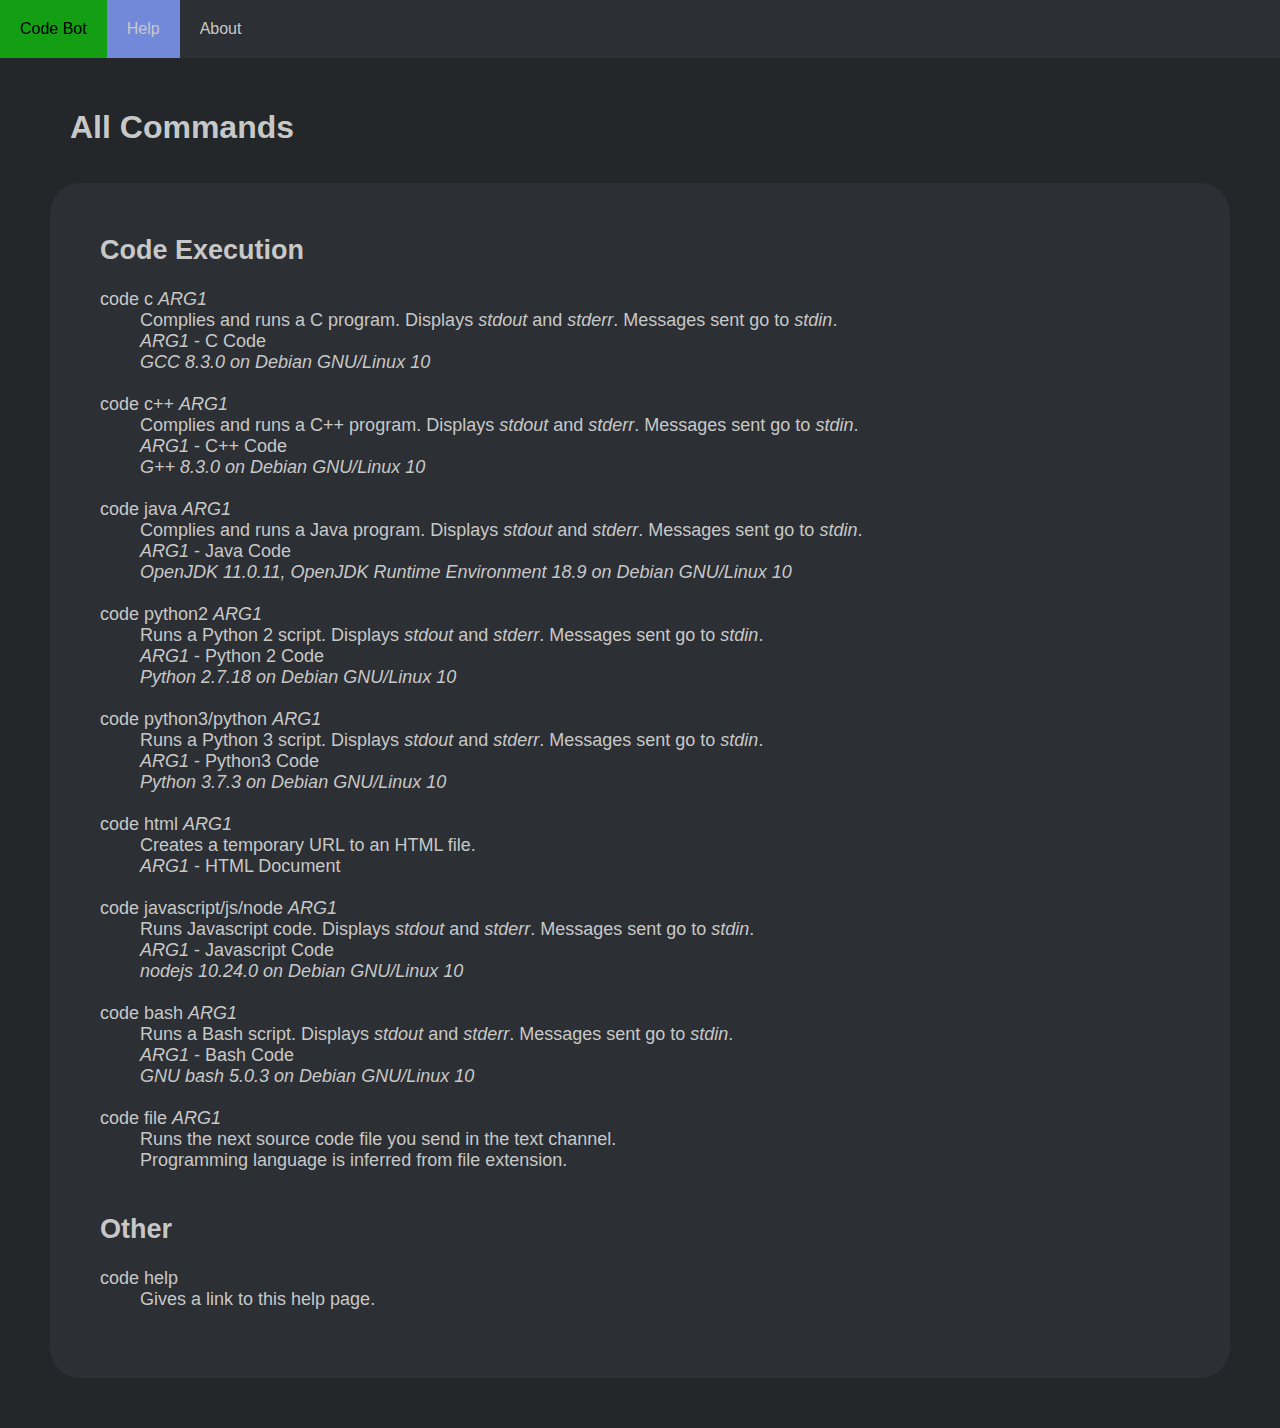
==== src/main/resources/help/index.html @ 7e693f4d "Initial commit" ====
<!DOCTYPE html>
<html lang="en">

<head>
    <meta charset="UTF-8">
    <title>Code Bot Commands</title>
    <style>
        body {
            background-color: #23272a;
            margin: 0;
            font-family: 'Trebuchet MS', 'Lucida Sans Unicode', 'Lucida Grande', 'Lucida Sans', Arial, sans-serif;
        }

        .nav {
            background-color: #2c2f33;
            overflow: hidden;
        }

        .nav a {
            float: left;
            color: #c8c8c8;
            text-align: center;
            padding: 20px 20px;
            text-decoration: none;
        }

        .nav a:hover {
            background-color: #ddd;
            color: black;
        }

        .nav a.home {
            background-color: rgb(20, 158, 20);
        }

        .nav a.active {
            background-color: #7289da ;
            color: #c8c8c8;
        }

        .title {
            align-items: center;
            color: #c8c8c8;
            padding-left: 20px;
            padding-bottom: 15px;
        }

        .runCode {
            background-color: #2c2f33;
            color: #c8c8c8;
            font-family: 'Trebuchet MS', 'Lucida Sans Unicode', 'Lucida Grande', 'Lucida Sans', Arial, sans-serif;
            font-size: large;
            padding-left: 50px;
            padding-right: 50px;
            padding-top: 30px;
            padding-bottom: 50px;
            border-radius: 30px;

        }
    </style>
</head>

<body>
    <div class="nav">
        <a class="home" href="">Code Bot</a>
        <a class="active" href="">Help</a>
        <a href="">About</a>
    </div>
    <div style="padding: 50px; padding-top: 30px;">
        <div class="title">
            <h1>All Commands</h1>
        </div>
        <div class="runCode">
            <h2>Code Execution</h2>
            <dl>
                <dt>code c <i>ARG1</i></dt>
                <dd>Complies and runs a C program. Displays <i>stdout</i> and <i>stderr</i>. Messages sent go to
                    <i>stdin</i>.<br><i>ARG1</i> - C Code<i><br>GCC 8.3.0 on Debian GNU/Linux 10</i>
                </dd><br>
                <dt>code c++ <i>ARG1</i></dt>
                <dd>Complies and runs a C++ program. Displays <i>stdout</i> and <i>stderr</i>. Messages sent go to
                    <i>stdin</i>.
                    <br><i>ARG1</i> - C++ Code<br><i>G++ 8.3.0 on Debian GNU/Linux 10</i>
                </dd>
                <br>
                <dt>code java <i>ARG1</i></dt>
                <dd>Complies and runs a Java program. Displays <i>stdout</i> and <i>stderr</i>. Messages sent go to
                    <i>stdin</i>.
                    <br><i>ARG1</i> - Java Code<br><i>OpenJDK 11.0.11, OpenJDK Runtime Environment 18.9 on Debian
                        GNU/Linux
                        10</i>
                </dd>
                <br>
                <dt>code python2 <i>ARG1</i></dt>
                <dd>Runs a Python 2 script. Displays <i>stdout</i> and <i>stderr</i>. Messages sent go to
                    <i>stdin</i>.
                    <br><i>ARG1</i> - Python 2 Code<br><i>Python 2.7.18 on Debian GNU/Linux 10</i>
                </dd>
                <br>
                <dt>code python3/python <i>ARG1</i></dt>
                <dd>Runs a Python 3 script. Displays <i>stdout</i> and <i>stderr</i>. Messages sent go to
                    <i>stdin</i>.
                    <br><i>ARG1</i> - Python3 Code<br><i>Python 3.7.3 on Debian GNU/Linux 10</i>
                </dd>
                <br>
                <dt>code html <i>ARG1</i></dt>
                <dd>Creates a temporary URL to an HTML file.
                    <br><i>ARG1</i> - HTML Document
                </dd>
                <br>
                <dt>code javascript/js/node <i>ARG1</i></dt>
                <dd>Runs Javascript code. Displays <i>stdout</i> and <i>stderr</i>. Messages sent go to
                    <i>stdin</i>.
                    <br><i>ARG1</i> - Javascript Code<br><i>nodejs 10.24.0 on Debian GNU/Linux 10</i>
                </dd>
                <br>
                <dt>code bash <i>ARG1</i></dt>
                <dd>Runs a Bash script. Displays <i>stdout</i> and <i>stderr</i>. Messages sent go to
                    <i>stdin</i>.
                    <br><i>ARG1</i> - Bash Code<br><i>GNU bash 5.0.3 on Debian GNU/Linux 10</i>
                </dd>
                <br>
                <dt>code file <i>ARG1</i></dt>
                <dd>Runs the next source code file you send in the text channel.
                    <br>Programming language is inferred from file
                    extension.
                </dd>
                <br>
            </dl>
            <h2>Other</h2>
            <dl>
                <dt>code help</dt>
                <dd>Gives a link to this help page.</dd>
            </dl>
        </div>
    </div>
</body>

</html>
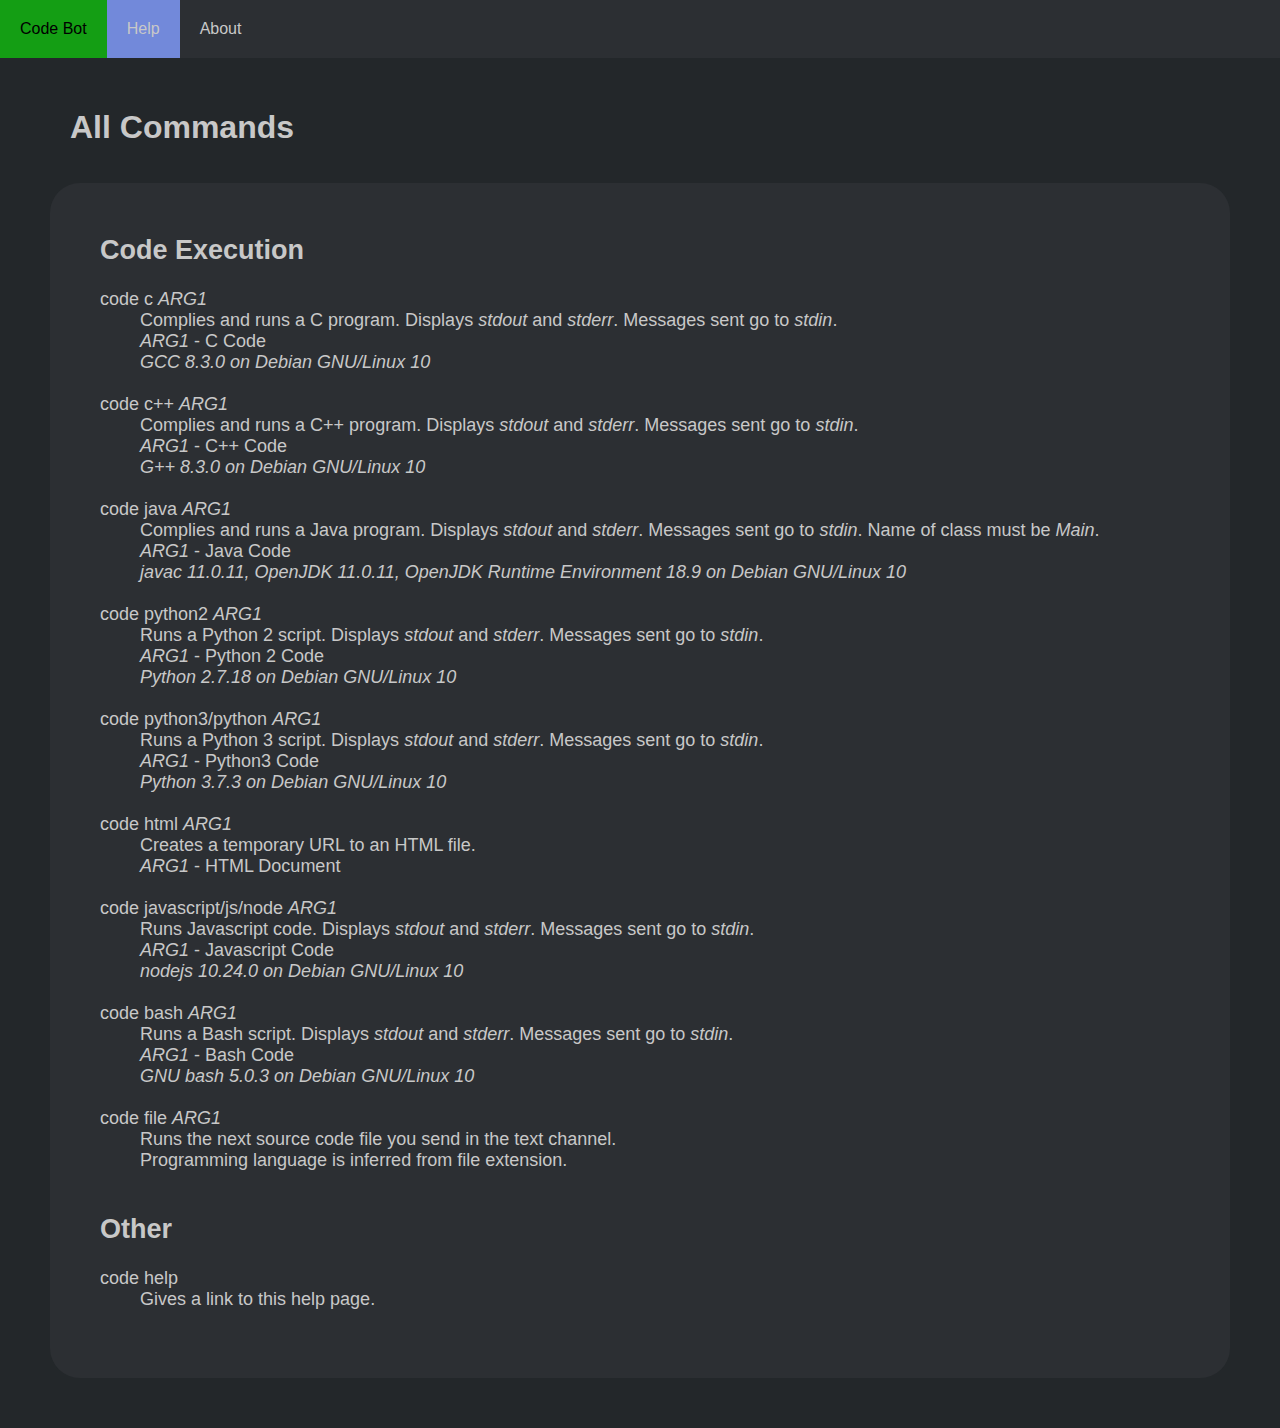
==== commit 3acb2d37: "update Languages.kt, Judge.kt, Programming.java" ====
--- a/src/main/resources/help/index.html
+++ b/src/main/resources/help/index.html
@@ -57,83 +57,86 @@
             border-radius: 30px;
 
         }
+
     </style>
 </head>
 
 <body>
-    <div class="nav">
-        <a class="home" href="">Code Bot</a>
-        <a class="active" href="">Help</a>
-        <a href="">About</a>
+<div class="nav">
+    <a class="home" href="">Code Bot</a>
+    <a class="active" href="">Help</a>
+    <a href="">About</a>
+</div>
+<div style="padding: 50px; padding-top: 30px;">
+    <div class="title">
+        <h1>All Commands</h1>
     </div>
-    <div style="padding: 50px; padding-top: 30px;">
-        <div class="title">
-            <h1>All Commands</h1>
-        </div>
-        <div class="runCode">
-            <h2>Code Execution</h2>
-            <dl>
-                <dt>code c <i>ARG1</i></dt>
-                <dd>Complies and runs a C program. Displays <i>stdout</i> and <i>stderr</i>. Messages sent go to
-                    <i>stdin</i>.<br><i>ARG1</i> - C Code<i><br>GCC 8.3.0 on Debian GNU/Linux 10</i>
-                </dd><br>
-                <dt>code c++ <i>ARG1</i></dt>
-                <dd>Complies and runs a C++ program. Displays <i>stdout</i> and <i>stderr</i>. Messages sent go to
-                    <i>stdin</i>.
-                    <br><i>ARG1</i> - C++ Code<br><i>G++ 8.3.0 on Debian GNU/Linux 10</i>
-                </dd>
-                <br>
-                <dt>code java <i>ARG1</i></dt>
-                <dd>Complies and runs a Java program. Displays <i>stdout</i> and <i>stderr</i>. Messages sent go to
-                    <i>stdin</i>.
-                    <br><i>ARG1</i> - Java Code<br><i>OpenJDK 11.0.11, OpenJDK Runtime Environment 18.9 on Debian
-                        GNU/Linux
-                        10</i>
-                </dd>
-                <br>
-                <dt>code python2 <i>ARG1</i></dt>
-                <dd>Runs a Python 2 script. Displays <i>stdout</i> and <i>stderr</i>. Messages sent go to
-                    <i>stdin</i>.
-                    <br><i>ARG1</i> - Python 2 Code<br><i>Python 2.7.18 on Debian GNU/Linux 10</i>
-                </dd>
-                <br>
-                <dt>code python3/python <i>ARG1</i></dt>
-                <dd>Runs a Python 3 script. Displays <i>stdout</i> and <i>stderr</i>. Messages sent go to
-                    <i>stdin</i>.
-                    <br><i>ARG1</i> - Python3 Code<br><i>Python 3.7.3 on Debian GNU/Linux 10</i>
-                </dd>
-                <br>
-                <dt>code html <i>ARG1</i></dt>
-                <dd>Creates a temporary URL to an HTML file.
-                    <br><i>ARG1</i> - HTML Document
-                </dd>
-                <br>
-                <dt>code javascript/js/node <i>ARG1</i></dt>
-                <dd>Runs Javascript code. Displays <i>stdout</i> and <i>stderr</i>. Messages sent go to
-                    <i>stdin</i>.
-                    <br><i>ARG1</i> - Javascript Code<br><i>nodejs 10.24.0 on Debian GNU/Linux 10</i>
-                </dd>
-                <br>
-                <dt>code bash <i>ARG1</i></dt>
-                <dd>Runs a Bash script. Displays <i>stdout</i> and <i>stderr</i>. Messages sent go to
-                    <i>stdin</i>.
-                    <br><i>ARG1</i> - Bash Code<br><i>GNU bash 5.0.3 on Debian GNU/Linux 10</i>
-                </dd>
-                <br>
-                <dt>code file <i>ARG1</i></dt>
-                <dd>Runs the next source code file you send in the text channel.
-                    <br>Programming language is inferred from file
-                    extension.
-                </dd>
-                <br>
-            </dl>
-            <h2>Other</h2>
-            <dl>
-                <dt>code help</dt>
-                <dd>Gives a link to this help page.</dd>
-            </dl>
-        </div>
+    <div class="runCode">
+        <h2>Code Execution</h2>
+        <dl>
+            <dt>code c <i>ARG1</i></dt>
+            <dd>Complies and runs a C program. Displays <i>stdout</i> and <i>stderr</i>. Messages sent go to
+                <i>stdin</i>.<br><i>ARG1</i> - C Code<i><br>GCC 8.3.0 on Debian GNU/Linux 10</i>
+            </dd>
+            <br>
+            <dt>code c++ <i>ARG1</i></dt>
+            <dd>Complies and runs a C++ program. Displays <i>stdout</i> and <i>stderr</i>. Messages sent go to
+                <i>stdin</i>.
+                <br><i>ARG1</i> - C++ Code<br><i>G++ 8.3.0 on Debian GNU/Linux 10</i>
+            </dd>
+            <br>
+            <dt>code java <i>ARG1</i></dt>
+            <dd>Complies and runs a Java program. Displays <i>stdout</i> and <i>stderr</i>. Messages sent go to
+                <i>stdin</i>. Name of class must be <i>Main</i>.
+                <br><i>ARG1</i> - Java Code<br><i>javac 11.0.11, OpenJDK 11.0.11, OpenJDK Runtime Environment 18.9 on
+                    Debian
+                    GNU/Linux
+                    10</i>
+            </dd>
+            <br>
+            <dt>code python2 <i>ARG1</i></dt>
+            <dd>Runs a Python 2 script. Displays <i>stdout</i> and <i>stderr</i>. Messages sent go to
+                <i>stdin</i>.
+                <br><i>ARG1</i> - Python 2 Code<br><i>Python 2.7.18 on Debian GNU/Linux 10</i>
+            </dd>
+            <br>
+            <dt>code python3/python <i>ARG1</i></dt>
+            <dd>Runs a Python 3 script. Displays <i>stdout</i> and <i>stderr</i>. Messages sent go to
+                <i>stdin</i>.
+                <br><i>ARG1</i> - Python3 Code<br><i>Python 3.7.3 on Debian GNU/Linux 10</i>
+            </dd>
+            <br>
+            <dt>code html <i>ARG1</i></dt>
+            <dd>Creates a temporary URL to an HTML file.
+                <br><i>ARG1</i> - HTML Document
+            </dd>
+            <br>
+            <dt>code javascript/js/node <i>ARG1</i></dt>
+            <dd>Runs Javascript code. Displays <i>stdout</i> and <i>stderr</i>. Messages sent go to
+                <i>stdin</i>.
+                <br><i>ARG1</i> - Javascript Code<br><i>nodejs 10.24.0 on Debian GNU/Linux 10</i>
+            </dd>
+            <br>
+            <dt>code bash <i>ARG1</i></dt>
+            <dd>Runs a Bash script. Displays <i>stdout</i> and <i>stderr</i>. Messages sent go to
+                <i>stdin</i>.
+                <br><i>ARG1</i> - Bash Code<br><i>GNU bash 5.0.3 on Debian GNU/Linux 10</i>
+            </dd>
+            <br>
+            <dt>code file <i>ARG1</i></dt>
+            <dd>Runs the next source code file you send in the text channel.
+                <br>Programming language is inferred from file
+                extension.
+            </dd>
+            <br>
+        </dl>
+        <h2>Other</h2>
+        <dl>
+            <dt>code help</dt>
+            <dd>Gives a link to this help page.</dd>
+        </dl>
     </div>
+</div>
 </body>
 
 </html>